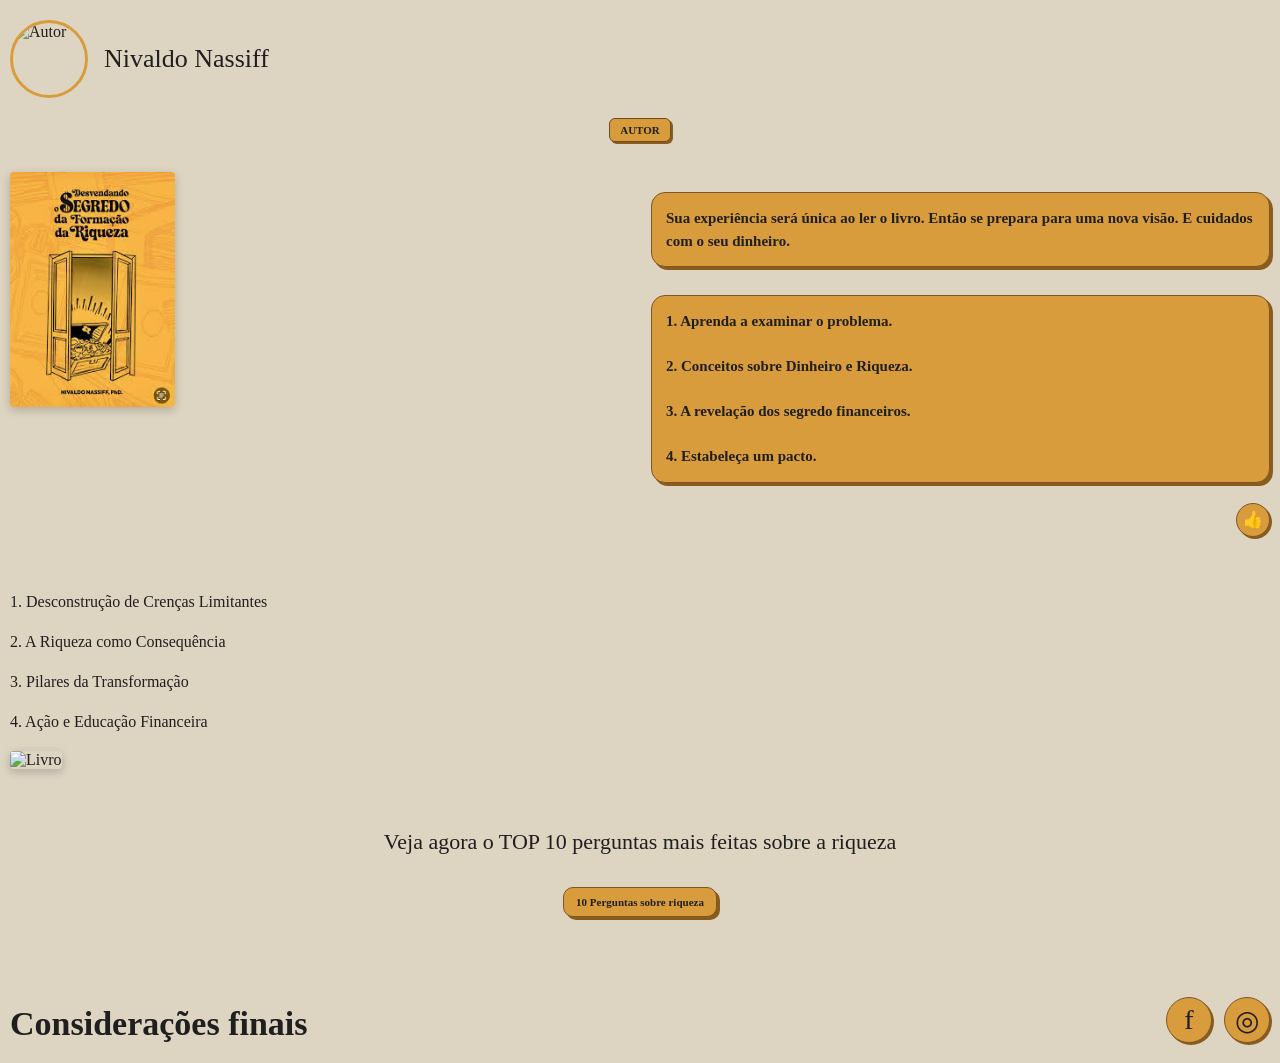
==== landing-page-livro/CSS/index.html @ 4114152a "Criação do site/livro" ====
<!DOCTYPE html>
<html lang="pt-BR">
<head>
  <meta charset="UTF-8" />
  <meta name="viewport" content="width=device-width, initial-scale=1.0"/>
  <title>Desvendando o Segredo da Formação da Riqueza</title>

  <link rel="stylesheet" href="style.css">
</head>

<body>

  <div class="container">

    <div class="top">
      <img
        src="https://encrypted-tbn0.gstatic.com/images?q=tbn:ANd9GcQuvi2vE2jD-496R8_X-Xwv58qhwKS8L49rrgYylfkrUhTjL7zmpgHAZsO0wdaw_WWx70qgkLqkxszf1DEJQAQODyPoyyNY5K13cierbIlSEA&s=10"
        alt="Autor"
      >

      <div class="author-name">
        Nivaldo Nassiff
      </div>
    </div>

    <div class="badge">AUTOR</div>

    <section class="hero">

      <img
        class="book"
        src="./images/capa-livro.jpg"
        alt="Livro"
      >

      <div>

        <div class="speech">
          Sua experiência será única ao ler o livro.
          Então se prepara para uma nova visão.
          E cuidados com o seu dinheiro.
        </div>

        <div class="topics">
          1. Aprenda a examinar o problema.<br><br>

          2. Conceitos sobre Dinheiro e Riqueza.<br><br>

          3. A revelação dos segredo financeiros.<br><br>

          4. Estabeleça um pacto.
        </div>

      </div>

    </section>

    <div class="like">👍</div>

    <hr>

    <section class="caracteristicas">

      <div class="left-buttons">

        <div class="desconstrução-btn">
          1. Desconstrução de Crenças Limitantes
        </div>

        <div class="riqueza-btn">
          2. A Riqueza como Consequência
        </div>

        <div class="pilares-btn">
          3. Pilares da Transformação
        </div>

        <div class="finanças-btn">
          4. Ação e Educação Financeira
        </div>

      </div>

      <img
        class="book2"
        src="https://i.imgur.com/fY4x8iS.png"
        alt="Livro"
      >

    </section>

    <section class="questions">

      <h2>
        Veja agora o TOP 10 perguntas mais feitas sobre a riqueza
      </h2>

      <div class="mini-badge">
        10 Perguntas sobre riqueza
      </div>

    </section>

    <footer class="footer">

      <h3>Considerações finais</h3>

      <div class="socials">
        <div class="icon">f</div>
        <div class="icon">◎</div>
      </div>

    </footer>

  </div>

</body>
</html>
---- landing-page-livro/CSS/style.css ----
*{
  margin:0;
  padding:0;
  box-sizing:border-box;
  font-family: Georgia, serif;
}

body{
  background:#ddd4c2;
  display:flex;
  justify-content:center;
  padding:20px 10px;
  color:#1f1f1f;
}





.container::before{
  left:48%;
}

.container::after{
  left:0;
}

/* topo */
.top{
  display:flex;
  align-items:center;
  gap:16px;
  margin-bottom:20px;
}

.top img{
  width:78px;
  height:78px;
  border-radius:50%;
  object-fit:cover;
  border:3px solid #d99c3d;
}

.author-name{
  font-size:26px;
  font-weight:500;
}

.badge{
  width:max-content;
  margin:0 auto 30px;
  background:#d99c3d;
  padding:5px 10px;
  border-radius:6px;
  border:1px solid #6e4d1f;
  font-size:11px;
  font-weight:bold;
  box-shadow:2px 2px 0 #8a5b1d;
}

/* hero */
.hero{
  display:grid;
  grid-template-columns:1fr 1fr;
  gap:22px;
  align-items:start;
}

.book,
.book2{
  width:100%;
  max-width:165px;
  border-radius:4px;
  box-shadow:0 3px 10px rgba(0,0,0,.2);
}

.speech,
.topics,
.small-btn,
.mini-badge{
  background:#d99c3d;
  border:1px solid #7b5826;
  border-radius:14px;
  padding:14px;
  font-size:15px;
  line-height:1.5;
  box-shadow:3px 3px 0 #8a5b1d;
}

.speech{
  margin-bottom:28px;
  margin-top:20px;
  font-weight:600;
}

.topics{
  font-weight:600;
}

.like{
  width:34px;
  height:34px;
  border-radius:50%;
  background:#d99c3d;
  border:1px solid #7b5826;
  display:flex;
  align-items:center;
  justify-content:center;
  margin:20px 0 10px auto;
  box-shadow:2px 2px 0 #8a5b1d;
  font-size:16px;
}

hr{
  border:none;
  border-top:1px solid #e59a8d00;
  margin:10px -18px 35px;
}

.middle{
  display:grid;
  grid-template-columns:1fr 1fr;
  gap:22px;
  align-items:start;
}

.left-buttons{
  display:flex;
  flex-direction:column;
  gap:22px;
  padding-top:10px;
}

.small-btn{
  font-size:13px;
  font-weight:bold;
  padding:8px 10px;
  border-radius:12px;
  width:max-content;
  max-width:170px;
}

.book2{
  margin-top:20px;
  justify-self:center;
}

/* perguntas */
.questions{
  text-align:center;
  margin-top:55px;
}

.questions h2{
  font-size:22px;
  font-weight:500;
  line-height:1.6;
  margin-bottom:28px;
}

.mini-badge{
  display:inline-block;
  padding:6px 12px;
  font-size:11px;
  border-radius:10px;
  font-weight:bold;
}

/* footer */
.footer{
  margin-top:80px;
  display:flex;
  justify-content:space-between;
  align-items:flex-end;
}

.footer h3{
  font-size:34px;
  font-weight:700;
}

.socials{
  display:flex;
  gap:12px;
}

.icon{
  width:46px;
  height:46px;
  border-radius:50%;
  background:#d99c3d;
  border:1px solid #7b5826;
  display:flex;
  align-items:center;
  justify-content:center;
  font-size:28px;
  box-shadow:2px 2px 0 #8a5b1d;
}

@media(max-width:480px){

  .container{
    width:100%;
  }

  .hero,
  .middle{
    grid-template-columns:1fr;
    justify-items:center;
  }

  .left-buttons{
    align-items:center;
  }

  .footer{
    flex-direction:column;
    gap:20px;
    align-items:flex-start;
  }

  .footer h3{
    font-size:28px;
  }
}
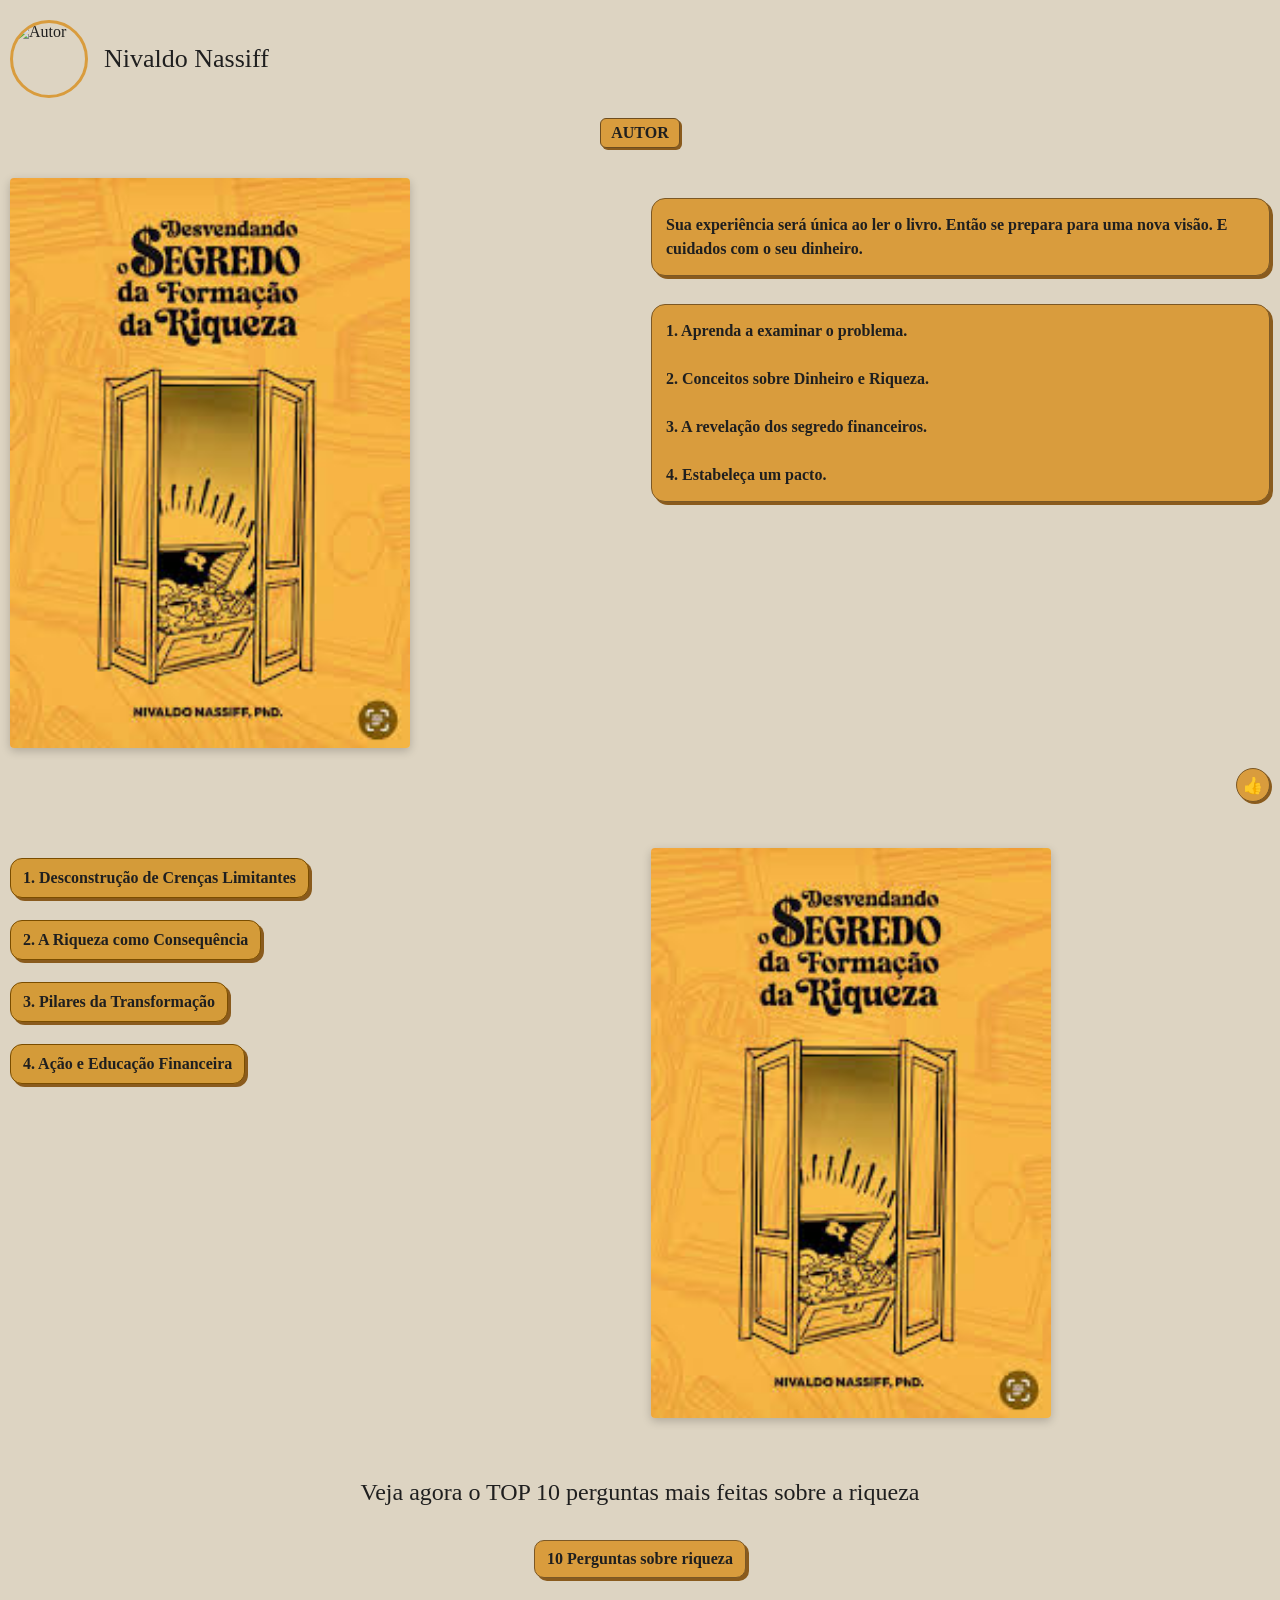
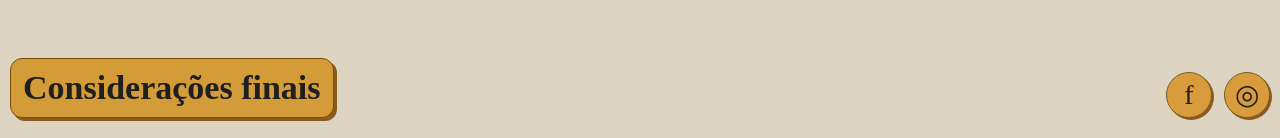
==== commit beaf9791: "Quase Finalizado" ====
--- a/landing-page-livro/CSS/index.html
+++ b/landing-page-livro/CSS/index.html
@@ -81,11 +81,7 @@
 
       </div>
 
-      <img
-        class="book2"
-        src="https://i.imgur.com/fY4x8iS.png"
-        alt="Livro"
-      >
+      <img class="book" src="./images/capa-livro.jpg" alt="Livro">
 
     </section>
 
--- a/landing-page-livro/CSS/style.css
+++ b/landing-page-livro/CSS/style.css
@@ -8,7 +8,7 @@
 body{
   background:#ddd4c2;
   display:flex;
-  justify-content:center;
+  justify-content:flex-end;
   padding:20px 10px;
   color:#1f1f1f;
 }
@@ -53,7 +53,6 @@
   padding:5px 10px;
   border-radius:6px;
   border:1px solid #6e4d1f;
-  font-size:11px;
   font-weight:bold;
   box-shadow:2px 2px 0 #8a5b1d;
 }
@@ -69,7 +68,7 @@
 .book,
 .book2{
   width:100%;
-  max-width:165px;
+  max-width:400px;
   border-radius:4px;
   box-shadow:0 3px 10px rgba(0,0,0,.2);
 }
@@ -82,9 +81,9 @@
   border:1px solid #7b5826;
   border-radius:14px;
   padding:14px;
-  font-size:15px;
   line-height:1.5;
   box-shadow:3px 3px 0 #8a5b1d;
+  
 }
 
 .speech{
@@ -117,6 +116,14 @@
   margin:10px -18px 35px;
 }
 
+.caracteristicas{
+  display:grid;
+  grid-template-columns:1fr 1fr;
+  gap:22px;
+  align-items:start;
+  margin-bottom: 40px;
+}
+
 .middle{
   display:grid;
   grid-template-columns:1fr 1fr;
@@ -129,6 +136,7 @@
   flex-direction:column;
   gap:22px;
   padding-top:10px;
+  margin-bottom: 20px;
 }
 
 .small-btn{
@@ -152,7 +160,6 @@
 }
 
 .questions h2{
-  font-size:22px;
   font-weight:500;
   line-height:1.6;
   margin-bottom:28px;
@@ -161,7 +168,6 @@
 .mini-badge{
   display:inline-block;
   padding:6px 12px;
-  font-size:11px;
   border-radius:10px;
   font-weight:bold;
 }
@@ -222,4 +228,59 @@
   .footer h3{
     font-size:28px;
   }
+}
+
+.desconstrução-btn{
+  background:#d49b39;
+  border:1px solid #7a4d00;
+  border-radius:12px;
+  padding:10px 12px;
+  font-weight:bold;
+  width:max-content;
+  box-shadow:0 3px 5px rgba(0,0,0,.15);
+  box-shadow: 3px 3px 0 #8a5b1d;
+}
+
+.riqueza-btn{
+  background:#d49b39;
+  border:1px solid #7a4d00;
+  border-radius:12px;
+  padding:10px 12px;
+  font-weight:bold;
+  width:max-content;
+  box-shadow:0 3px 5px rgba(0,0,0,.15);
+  box-shadow: 3px 3px 0 #8a5b1d;
+}
+
+.pilares-btn{
+  background:#d49b39;
+  border:1px solid #7a4d00;
+  border-radius:12px;
+  padding:10px 12px;
+  font-weight:bold;
+  width:max-content;
+  box-shadow:0 3px 5px rgba(0,0,0,.15);
+  box-shadow: 3px 3px 0 #8a5b1d;
+}
+
+.finanças-btn{
+  background:#d49b39;
+  border:1px solid #7a4d00;
+  border-radius:12px;
+  padding:10px 12px;
+  font-weight:bold;
+  width:max-content;
+  box-shadow:0 3px 5px rgba(0,0,0,.15);
+  box-shadow: 3px 3px 0 #8a5b1d;
+}
+
+h3{
+  background:#d49b39;
+  border:1px solid #7a4d00;
+  border-radius:12px;
+  padding:10px 12px;
+  font-weight:bold;
+  width:max-content;
+  box-shadow:0 3px 5px rgba(0,0,0,.15);
+  box-shadow: 3px 3px 0 #8a5b1d;
 }
